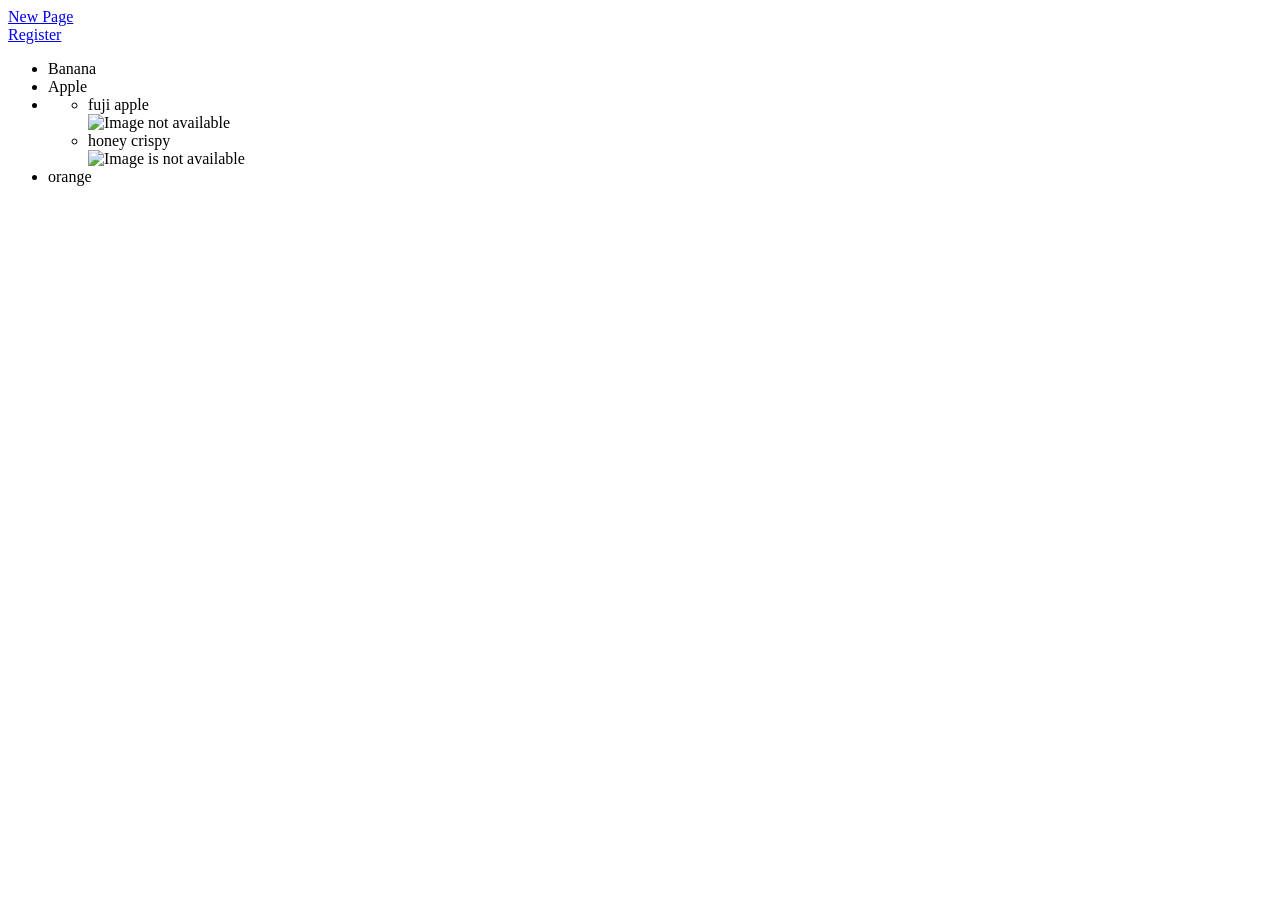
==== index.html @ 61542071 "My First Webpage" ====
<!DOCTYPE html>
<html>
<head>
    <meta charset="utf-8">
    <meta http-equiv="X-UA-Compatible" content="IE=edge">
    <title>My First Website</title>
    <meta name="viewport" content="width=device-width, initial-scale=1">
    <link rel="stylesheet" type="text/css" media="screen" href="main.css">
    <script src="main.js"></script>
</head>
<body>
    <a href="New Page.html">New Page</a><br>
    <a href="Register.html">Register</a><br>
    <ul>
        <li>Banana</li>
        <li>Apple<li>
            <ul><li>fuji apple</li>
            <img src="https://images.homedepot-static.com/productImages/bbf005d2-6201-4516-a4db-5153496ba34f/svn/fruit-trees-plants-appfugbp-64_1000.jpg"
            alt="Image not available" width="50" height="50">
            <li>honey crispy</li>
            <img src="https://images-na.ssl-images-amazon.com/images/I/81xQBb5jRzL._SY355_.jpg"
            alt="Image is not available" width="50" height="50">


            </ul>    
            <li>orange</li>
    </ol>
    
</body>
</html>
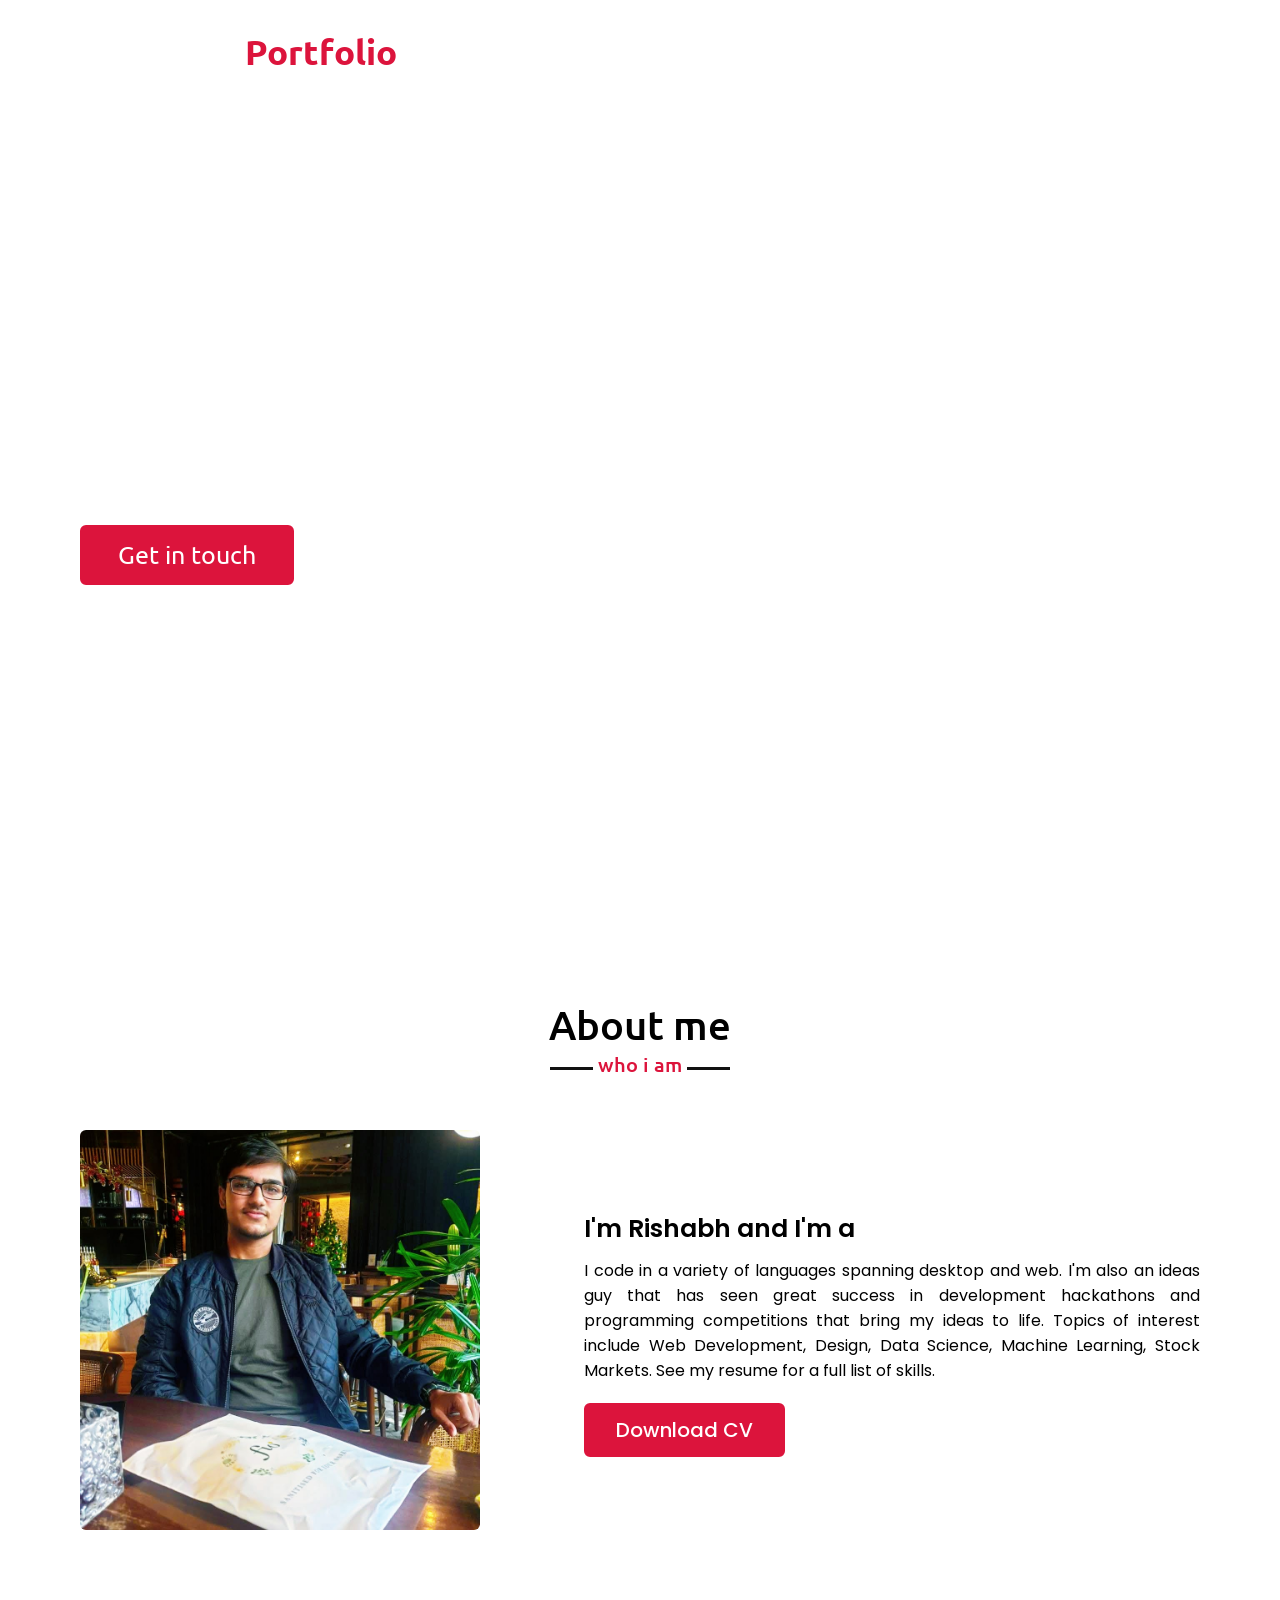
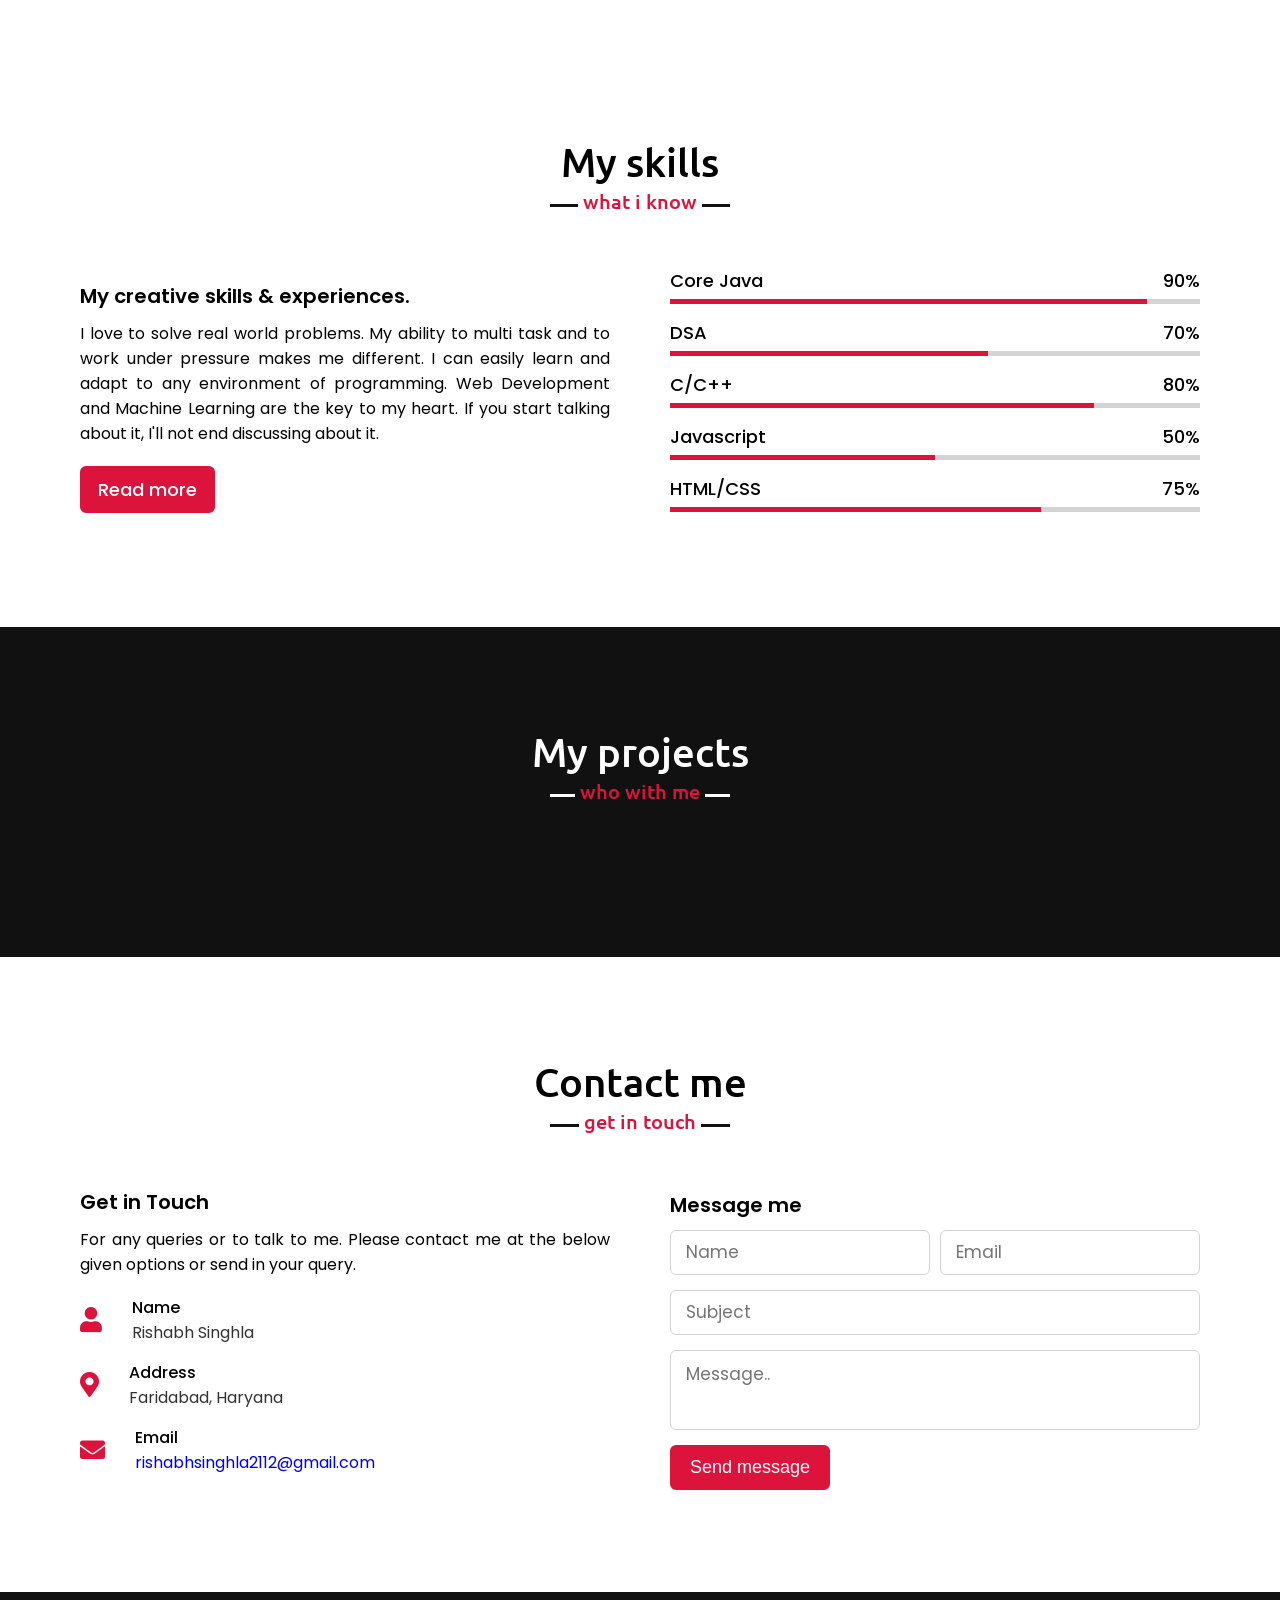
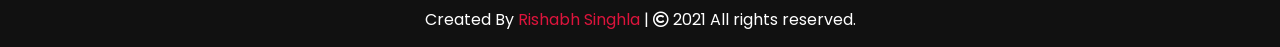
==== commit e504ea40: "Add files via upload" ====
--- a/index.html
+++ b/index.html
@@ -1,30 +1,239 @@
-<!DOCTYPE html>
-<html>
-<head>
-    <meta charset="utf-8">
-    <meta http-equiv="X-UA-Compatible" content="IE=edge">
-    <title>My First Website</title>
-    <meta name="viewport" content="width=device-width, initial-scale=1">
-    <link rel="stylesheet" type="text/css" media="screen" href="main.css">
-    <script src="main.js"></script>
-</head>
-<body>
-    <a href="New Page.html">New Page</a><br>
-    <a href="Register.html">Register</a><br>
-    <ul>
-        <li>Banana</li>
-        <li>Apple<li>
-            <ul><li>fuji apple</li>
-            <img src="https://images.homedepot-static.com/productImages/bbf005d2-6201-4516-a4db-5153496ba34f/svn/fruit-trees-plants-appfugbp-64_1000.jpg"
-            alt="Image not available" width="50" height="50">
-            <li>honey crispy</li>
-            <img src="https://images-na.ssl-images-amazon.com/images/I/81xQBb5jRzL._SY355_.jpg"
-            alt="Image is not available" width="50" height="50">
-
-
-            </ul>    
-            <li>orange</li>
-    </ol>
-    
-</body>
-</html>+<!DOCTYPE html>
+<!-- Created By Rishabh Singhla -->
+<html lang="en">
+    
+<head>
+    <meta charset="UTF-8">
+    <meta name="viewport" content="width=device-width, initial-scale=1.0">
+    <title>Rishabh Singhla's Portfolio</title>
+    <link rel="icon" href="images/favicon.ico">
+    <link rel="stylesheet" href="style.css">
+    <link rel="stylesheet" href="https://cdnjs.cloudflare.com/ajax/libs/font-awesome/5.15.3/css/all.min.css"/>
+    <script src="https://code.jquery.com/jquery-3.5.1.min.js"></script>
+    <script src="https://cdnjs.cloudflare.com/ajax/libs/typed.js/2.0.11/typed.min.js"></script>
+    <script src="https://cdnjs.cloudflare.com/ajax/libs/waypoints/4.0.1/jquery.waypoints.min.js"></script>
+    <script src="https://cdnjs.cloudflare.com/ajax/libs/OwlCarousel2/2.3.4/owl.carousel.min.js"></script>
+    <link rel="stylesheet" href="https://cdnjs.cloudflare.com/ajax/libs/OwlCarousel2/2.3.4/assets/owl.carousel.min.css"/>
+
+</head>
+<body>
+    <div class="scroll-up-btn">
+        <i class="fas fa-angle-up"></i>
+    </div>
+    <nav class="navbar">
+        <div class="max-width">
+            <div class="logo"><a href="#home">Rishabh's <span>Portfolio</span></a></div>
+            <ul class="menu">
+                <li><a href="#home" class="menu-btn">Home</a></li>
+                <li><a href="#about" class="menu-btn">About</a></li>
+                <li><a href="#skills" class="menu-btn">Skills</a></li>
+                <li><a href="#projects" class="menu-btn">Projects</a></li>
+                <li><a href="#contact" class="menu-btn">Contact</a></li>
+            </ul>
+            <div class="menu-btn">
+                <i class="fas fa-bars"></i>
+            </div>
+        </div>
+    </nav>
+
+    <!-- home section start -->
+    <section class="home" id="home">
+        <div class="max-width">
+            <div class="home-content">
+                <div class="text-1">Hello, my name is</div>
+                <div class="text-2">Rishabh Singhla</div>
+                <div class="text-3">And I'm a <span class="typing"></span></div>
+                <a href="https://wa.me/919891222206">Get in touch</a>
+            </div>
+        </div>
+    </section>
+
+    <!-- about section start -->
+    <section class="about" id="about">
+        <div class="max-width">
+            <h2 class="title">About me</h2>
+            <div class="about-content">
+                <div class="column left">
+                   <a href="https://www.linkedin.com/in/RishabhSinghla"> <img src="images/profile-1.jpeg" alt=""> </a>
+                </div>
+                <div class="column right">
+                    <div class="text">I'm Rishabh and I'm a <span class="typing-2"></span></div>
+                    <p>I code in a variety of languages spanning desktop and web. I'm also an ideas guy that has seen great success in development hackathons and programming competitions that bring my ideas to life. Topics of interest include Web Development, Design, Data Science, Machine Learning, Stock Markets.
+                        See my resume for a full list of skills.</p>
+                    <a href="RishabhResume.pdf">Download CV</a>
+                </div>
+            </div>
+        </div>
+    </section>
+
+    <!-- skills section start -->
+    <section class="skills" id="skills">
+        <div class="max-width">
+            <h2 class="title">My skills</h2>
+            <div class="skills-content">
+                <div class="column left">
+                    <div class="text">My creative skills & experiences.</div>
+                    <p>I love to solve real world problems. My ability to multi task and to work under pressure makes me different. I can easily learn and adapt to any environment of programming. Web Development and Machine Learning are the key to my heart. If you start talking about it, I'll not end discussing about it.</p>
+                    <a href="RishabhResume.pdf">Read more</a>
+                </div>
+                <div class="column right">
+                    <div class="bars">
+                        <div class="info">
+                            <span>Core Java</span>
+                            <span>90%</span>
+                        </div>
+                        <div class="line html"></div>
+                    </div>
+                    <div class="bars">
+                        <div class="info">
+                            <span>DSA</span>
+                            <span>70%</span>
+                        </div>
+                        <div class="line css"></div>
+                    </div>
+                    <div class="bars">
+                        <div class="info">
+                            <span>C/C++</span>
+                            <span>80%</span>
+                        </div>
+                        <div class="line js"></div>
+                    </div>
+                    <div class="bars">
+                        <div class="info">
+                            <span>Javascript</span>
+                            <span>50%</span>
+                        </div>
+                        <div class="line php"></div>
+                    </div>
+                    <div class="bars">
+                        <div class="info">
+                            <span>HTML/CSS</span>
+                            <span>75%</span>
+                        </div>
+                        <div class="line mysql"></div>
+                    </div>
+                </div>
+            </div>
+        </div>
+    </section>
+
+    <!-- projects section start -->
+    <section class="projects" id="projects">
+        <div class="max-width">
+            <h2 class="title">My projects</h2>
+            <div class="carousel owl-carousel">
+                <div class="card">
+                    <a href="https://rishabhsinghla.github.io/PigGame/" style="color: white;">
+                    <div class="box">
+                        <img src="images/capture.png" alt="">
+                        <div class="text">Pig Game</div>
+                        <p>A two player dice game created using Javascript</p>
+                    </div>
+                    </a>
+                </div>
+                <div class="card">
+                    <a href="https://rishabhsinghla.github.io/tindog/" style="color: white;">
+                    <div class="box">
+                        <img src="images/Capture1.PNG" alt="">
+                        <div class="text">TinDog</div>
+                        <p>A Tinder for Dogs website created using Bootstrap</p>
+                    </div>
+                    </a>
+                </div>
+                <div class="card">
+                    <a href="https://usedcarvalue.herokuapp.com/" style="color: white;">
+                    <div class="box">
+                        <img src="images/Capture2.PNG" alt="">
+                        <div class="text">Car Price Prediction</div>
+                        <p>Second hand car price prediction using ML deployed on Heroku Cloud</p>
+                    </div>
+                    </a>
+                </div>
+                <div class="card">
+                    <a href="https://rishabhsinghla.github.io/iblog/" style="color: white;">
+                    <div class="box">
+                        <img src="images/Capture3.PNG" alt="">
+                        <div class="text">iBlog Website</div>
+                        <p>A Personal Blog Website Using Full Stack Web Development</p>
+                    </div>
+                    </a>
+                </div>
+                <div class="card">
+                    <a href="https://admissionprediction.azurewebsites.net/" style="color: white;">
+                    <div class="box">
+                        <img src="images/Capture4.PNG" alt="">
+                        <div class="text">Admission Prediction</div>
+                        <p>A Graduate Admission Prediction site using ML deployed on Azure</p>
+                    </div>
+                    </a>
+                </div>
+            </div>
+        </div>
+    </section>
+
+    <!-- contact section start -->
+    <section class="contact" id="contact">
+        <div class="max-width">
+            <h2 class="title">Contact me</h2>
+            <div class="contact-content">
+                <div class="column left">
+                    <div class="text">Get in Touch</div>
+                    <p>For any queries or to talk to me. Please contact me at the below given options or send in your query.</p>
+                    <div class="icons">
+                        <div class="row">
+                            <i class="fas fa-user"></i>
+                            <div class="info">
+                                <div class="head">Name</div>
+                                <div class="sub-title">Rishabh Singhla</div>
+                            </div>
+                        </div>
+                        <div class="row">
+                            <i class="fas fa-map-marker-alt"></i>
+                            <div class="info">
+                                <div class="head">Address</div>
+                                <div class="sub-title">Faridabad, Haryana</div>
+                            </div>
+                        </div>
+                        <div class="row">
+                            <i class="fas fa-envelope"></i>
+                            <div class="info">
+                                <div class="head">Email</div>
+                                <div class="sub-title"><a href="mailto:rishabhsinghla2112@gmail.com">rishabhsinghla2112@gmail.com</a></div>
+                            </div>
+                        </div>
+                    </div>
+                </div>
+                <div class="column right">
+                    <div class="text">Message me</div>
+                    <form action="#">
+                        <div class="fields">
+                            <div class="field name">
+                                <input type="text" placeholder="Name" required>
+                            </div>
+                            <div class="field email">
+                                <input type="email" placeholder="Email" required>
+                            </div>
+                        </div>
+                        <div class="field">
+                            <input type="text" placeholder="Subject" required>
+                        </div>
+                        <div class="field textarea">
+                            <textarea cols="30" rows="10" placeholder="Message.." required></textarea>
+                        </div>
+                        <div class="button-area">
+                            <button type="submit">Send message</button>
+                        </div>
+                    </form>
+                </div>
+            </div>
+        </div>
+    </section>
+
+    <!-- footer section start -->
+    <footer>
+        <span>Created By <a href="https://www.linkedin.com/in/RishabhSinghla">Rishabh Singhla</a> | <span class="far fa-copyright"></span> 2021 All rights reserved.</span>
+    </footer>
+
+    <script src="script.js"></script>
+</body>
+</html>
--- a/style.css
+++ b/style.css
@@ -0,0 +1,649 @@
+/*  import google fonts */
+@import url('https://fonts.googleapis.com/css2?family=Poppins:wght@400;500;600;700&family=Ubuntu:wght@400;500;700&display=swap');
+
+*{
+    margin: 0;
+    padding: 0;
+    box-sizing: border-box;
+    text-decoration: none;
+}
+
+html{
+    scroll-behavior: smooth;
+}
+
+/* custom scroll bar */
+::-webkit-scrollbar {
+    width: 10px;
+}
+::-webkit-scrollbar-track {
+    background: #f1f1f1;
+}
+::-webkit-scrollbar-thumb {
+    background: #888;
+}
+
+::-webkit-scrollbar-thumb:hover {
+    background: #555;
+}
+
+/* all similar content styling codes */
+section{
+    padding: 100px 0;
+}
+.max-width{
+    max-width: 1300px;
+    padding: 0 80px;
+    margin: auto;
+}
+.about, .skills, .projects, .contact, footer{
+    font-family: 'Poppins', sans-serif;
+}
+.about .about-content, .serv-content,
+.skills .skills-content,
+.contact .contact-content{
+    display: flex;
+    flex-wrap: wrap;
+    align-items: center;
+    justify-content: space-between;
+}
+section .title{
+    position: relative;
+    text-align: center;
+    font-size: 40px;
+    font-weight: 500;
+    margin-bottom: 60px;
+    padding-bottom: 20px;
+    font-family: 'Ubuntu', sans-serif;
+}
+section .title::before{
+    content: "";
+    position: absolute;
+    bottom: 0px;
+    left: 50%;
+    width: 180px;
+    height: 3px;
+    background: #111;
+    transform: translateX(-50%);
+}
+section .title::after{
+    position: absolute;
+    bottom: -8px;
+    left: 50%;
+    font-size: 20px;
+    color: crimson;
+    padding: 0 5px;
+    background: #fff;
+    transform: translateX(-50%);
+}
+
+/* navbar styling */
+.navbar{
+    position: fixed;
+    width: 100%;
+    z-index: 999;
+    padding: 30px 0;
+    font-family: 'Ubuntu', sans-serif;
+    transition: all 0.3s ease;
+}
+.navbar.sticky{
+    padding: 15px 0;
+    background: crimson;
+}
+.navbar .max-width{
+    display: flex;
+    align-items: center;
+    justify-content: space-between;
+}
+.navbar .logo a{
+    color: #fff;
+    font-size: 35px;
+    font-weight: 600;
+}
+.navbar .logo a span{
+    color: crimson;
+    transition: all 0.3s ease;
+}
+.navbar.sticky .logo a span{
+    color: #fff;
+}
+.navbar .menu li{
+    list-style: none;
+    display: inline-block;
+}
+.navbar .menu li a{
+    display: block;
+    color: #fff;
+    font-size: 18px;
+    font-weight: 500;
+    margin-left: 25px;
+    transition: color 0.3s ease;
+}
+.navbar .menu li a:hover{
+    color: crimson;
+}
+.navbar.sticky .menu li a:hover{
+    color: #fff;
+}
+
+/* menu btn styling */
+.menu-btn{
+    color: #fff;
+    font-size: 23px;
+    cursor: pointer;
+    display: none;
+}
+.scroll-up-btn{
+    position: fixed;
+    height: 45px;
+    width: 42px;
+    background: crimson;
+    right: 30px;
+    bottom: 10px;
+    text-align: center;
+    line-height: 45px;
+    color: #fff;
+    z-index: 9999;
+    font-size: 30px;
+    border-radius: 6px;
+    border-bottom-width: 2px;
+    cursor: pointer;
+    opacity: 0;
+    pointer-events: none;
+    transition: all 0.3s ease;
+}
+.scroll-up-btn.show{
+    bottom: 30px;
+    opacity: 1;
+    pointer-events: auto;
+}
+.scroll-up-btn:hover{
+    filter: brightness(90%);
+}
+
+
+/* home section styling */
+.home{
+    display: flex;
+    background: url("images/rishabh.png") no-repeat center;
+    height: 100vh;
+    color: #fff;
+    min-height: 500px;
+    background-size: cover;
+    background-attachment: fixed;
+    font-family: 'Ubuntu', sans-serif;
+}
+.home .max-width{
+  width: 100%;
+  display: flex;
+}
+.home .max-width .row{
+  margin-right: 0;
+}
+.home .home-content .text-1{
+    font-size: 27px;
+}
+.home .home-content .text-2{
+    font-size: 75px;
+    font-weight: 600;
+    margin-left: -3px;
+}
+.home .home-content .text-3{
+    font-size: 40px;
+    margin: 5px 0;
+}
+.home .home-content .text-3 span{
+    color: crimson;
+    font-weight: 500;
+}
+.home .home-content a{
+    display: inline-block;
+    background: crimson;
+    color: #fff;
+    font-size: 25px;
+    padding: 12px 36px;
+    margin-top: 20px;
+    font-weight: 400;
+    border-radius: 6px;
+    border: 2px solid crimson;
+    transition: all 0.3s ease;
+}
+.home .home-content a:hover{
+    color: crimson;
+    background: none;
+}
+
+/* about section styling */
+.about .title::after{
+    content: "who i am";
+}
+.about .about-content .left{
+    width: 45%;
+}
+.about .about-content .left img{
+    height: 400px;
+    width: 400px;
+    object-fit: cover;
+    border-radius: 6px;
+}
+.about .about-content .right{
+    width: 55%;
+}
+.about .about-content .right .text{
+    font-size: 25px;
+    font-weight: 600;
+    margin-bottom: 10px;
+}
+.about .about-content .right .text span{
+    color: crimson;
+}
+.about .about-content .right p{
+    text-align: justify;
+}
+.about .about-content .right a{
+    display: inline-block;
+    background: crimson;
+    color: #fff;
+    font-size: 20px;
+    font-weight: 500;
+    padding: 10px 30px;
+    margin-top: 20px;
+    border-radius: 6px;
+    border: 2px solid crimson;
+    transition: all 0.3s ease;
+}
+.about .about-content .right a:hover{
+    color: crimson;
+    background: none;
+}
+
+
+/* skills section styling */
+
+.skills .title::after{
+    content: "what i know";
+}
+.skills .skills-content .column{
+    width: calc(50% - 30px);
+}
+.skills .skills-content .left .text{
+    font-size: 20px;
+    font-weight: 600;
+    margin-bottom: 10px;
+}
+.skills .skills-content .left p{
+    text-align: justify;
+}
+.skills .skills-content .left a{
+    display: inline-block;
+    background: crimson;
+    color: #fff;
+    font-size: 18px;
+    font-weight: 500;
+    padding: 8px 16px;
+    margin-top: 20px;
+    border-radius: 6px;
+    border: 2px solid crimson;
+    transition: all 0.3s ease;
+}
+.skills .skills-content .left a:hover{
+    color: crimson;
+    background: none;
+}
+.skills .skills-content .right .bars{
+    margin-bottom: 15px;
+}
+.skills .skills-content .right .info{
+    display: flex;
+    margin-bottom: 5px;
+    align-items: center;
+    justify-content: space-between;
+}
+.skills .skills-content .right span{
+    font-weight: 500;
+    font-size: 18px;
+}
+.skills .skills-content .right .line{
+    height: 5px;
+    width: 100%;
+    background: lightgrey;
+    position: relative;
+}
+.skills .skills-content .right .line::before{
+    content: "";
+    position: absolute;
+    height: 100%;
+    left: 0;
+    top: 0;
+    background: crimson;
+}
+.skills-content .right .html::before{
+    width: 90%;
+}
+.skills-content .right .css::before{
+    width: 60%;
+}
+.skills-content .right .js::before{
+    width: 80%;
+}
+.skills-content .right .php::before{
+    width: 50%;
+}
+.skills-content .right .mysql::before{
+    width: 70%;
+}
+
+/* projects section styling */
+
+.projects{
+    color:#fff;
+    background: #111;
+}
+
+.projects .title::before{
+    background: #fff;
+}
+
+.projects .title::after{
+    background: #111;
+    content: "what i provide";
+}
+
+.projects .title::after{
+    content: "who with me";
+}
+.projects .carousel .card{
+    background: #222;
+    border-radius: 6px;
+    padding: 25px 35px;
+    text-align: center;
+    overflow: hidden;
+    transition: all 0.3s ease;
+}
+.projects .carousel .card:hover{
+    background: crimson;
+}
+.projects .carousel .card .box{
+    display: flex;
+    flex-direction: column;
+    align-items: center;
+    justify-content: center;
+    transition: all 0.3s ease;
+}
+.projects .carousel .card:hover .box{
+    transform: scale(1.05);
+}
+.projects .carousel .card .text{
+    font-size: 25px;
+    font-weight: 500;
+    margin: 10px 0 7px 0;
+}
+.projects .carousel .card img{
+    height: 150px;
+    width: 150px;
+    object-fit: cover;
+    border-radius: 50%;
+    border: 5px solid crimson;
+    transition: all 0.3s ease;
+}
+.projects .carousel .card:hover img{
+    border-color: #fff;
+}
+.owl-dots{
+    text-align: center;
+    margin-top: 20px;
+}
+.owl-dot{
+    height: 13px;
+    width: 13px;
+    margin: 0 5px;
+    outline: none!important;
+    border-radius: 50%;
+    border: 2px solid crimson!important;
+    transition: all 0.3s ease;
+}
+.owl-dot.active{
+    width: 35px;
+    border-radius: 14px;
+}
+.owl-dot.active,
+.owl-dot:hover{
+    background: crimson!important;
+}
+
+/* contact section styling */
+.contact .title::after{
+    content: "get in touch";
+}
+.contact .contact-content .column{
+    width: calc(50% - 30px);
+}
+.contact .contact-content .text{
+    font-size: 20px;
+    font-weight: 600;
+    margin-bottom: 10px;
+}
+.contact .contact-content .left p{
+    text-align: justify;
+}
+.contact .contact-content .left .icons{
+    margin: 10px 0;
+}
+.contact .contact-content .row{
+    display: flex;
+    height: 65px;
+    align-items: center;
+}
+.contact .contact-content .row .info{
+    margin-left: 30px;
+}
+.contact .contact-content .row i{
+    font-size: 25px;
+    color: crimson;
+}
+.contact .contact-content .info .head{
+    font-weight: 500;
+}
+.contact .contact-content .info .sub-title{
+    color: #333;
+}
+.contact .right form .fields{
+    display: flex;
+}
+.contact .right form .field,
+.contact .right form .fields .field{
+    height: 45px;
+    width: 100%;
+    margin-bottom: 15px;
+}
+.contact .right form .textarea{
+    height: 80px;
+    width: 100%;
+}
+.contact .right form .name{
+    margin-right: 10px;
+}
+.contact .right form .field input,
+.contact .right form .textarea textarea{
+    height: 100%;
+    width: 100%;
+    border: 1px solid lightgrey;
+    border-radius: 6px;
+    outline: none;
+    padding: 0 15px;
+    font-size: 17px;
+    font-family: 'Poppins', sans-serif;
+    transition: all 0.3s ease;
+}
+.contact .right form .field input:focus,
+.contact .right form .textarea textarea:focus{
+    border-color: #b3b3b3;
+}
+.contact .right form .textarea textarea{
+  padding-top: 10px;
+  resize: none;
+}
+.contact .right form .button-area{
+  display: flex;
+  align-items: center;
+}
+.right form .button-area button{
+  color: #fff;
+  display: block;
+  width: 160px!important;
+  height: 45px;
+  outline: none;
+  font-size: 18px;
+  font-weight: 500;
+  border-radius: 6px;
+  cursor: pointer;
+  flex-wrap: nowrap;
+  background: crimson;
+  border: 2px solid crimson;
+  transition: all 0.3s ease;
+}
+.right form .button-area button:hover{
+  color: crimson;
+  background: none;
+}
+/* footer section styling */
+footer{
+    background: #111;
+    padding: 15px 23px;
+    color: #fff;
+    text-align: center;
+}
+footer span a{
+    color: crimson;
+    text-decoration: none;
+}
+footer span a:hover{
+    text-decoration: underline;
+}
+
+/* responsive media query start */
+@media (max-width: 1104px) {
+    .about .about-content .left img{
+        height: 350px;
+        width: 350px;
+    }
+}
+
+@media (max-width: 991px) {
+    .max-width{
+        padding: 0 50px;
+    }
+}
+@media (max-width: 947px){
+    .menu-btn{
+        display: block;
+        z-index: 999;
+    }
+    .menu-btn i.active:before{
+        content: "\f00d";
+    }
+    .navbar .menu{
+        position: fixed;
+        height: 100vh;
+        width: 100%;
+        left: -100%;
+        top: 0;
+        background: #111;
+        text-align: center;
+        padding-top: 80px;
+        transition: all 0.3s ease;
+    }
+    .navbar .menu.active{
+        left: 0;
+    }
+    .navbar .menu li{
+        display: block;
+    }
+    .navbar .menu li a{
+        display: inline-block;
+        margin: 20px 0;
+        font-size: 25px;
+    }
+    .home .home-content .text-2{
+        font-size: 70px;
+    }
+    .home .home-content .text-3{
+        font-size: 35px;
+    }
+    .home .home-content a{
+        font-size: 23px;
+        padding: 10px 30px;
+    }
+    .max-width{
+        max-width: 930px;
+    }
+    .about .about-content .column{
+        width: 100%;
+    }
+    .about .about-content .left{
+        display: flex;
+        justify-content: center;
+        margin: 0 auto 60px;
+    }
+    .about .about-content .right{
+        flex: 100%;
+    }
+    .serv-content .card{
+        width: calc(50% - 10px);
+        margin-bottom: 20px;
+    }
+    .skills .skills-content .column,
+    .contact .contact-content .column{
+        width: 100%;
+        margin-bottom: 35px;
+    }
+}
+
+@media (max-width: 690px) {
+    .max-width{
+        padding: 0 23px;
+    }
+    .home .home-content .text-2{
+        font-size: 60px;
+    }
+    .home .home-content .text-3{
+        font-size: 32px;
+    }
+    .home .home-content a{
+        font-size: 20px;
+    }
+    .serv-content .card{
+        width: 100%;
+    }
+}
+
+@media (max-width: 500px) {
+    .home .home-content .text-2{
+        font-size: 50px;
+    }
+    .home .home-content .text-3{
+        font-size: 27px;
+    }
+    .about .about-content .right .text,
+    .skills .skills-content .left .text{
+        font-size: 19px;
+    }
+    .contact .right form .fields{
+        flex-direction: column;
+    }
+    .contact .right form .name,
+    .contact .right form .email{
+        margin: 0;
+    }
+    .right form .error-box{
+       width: 150px;
+    }
+    .scroll-up-btn{
+        right: 15px;
+        bottom: 15px;
+        height: 38px;
+        width: 35px;
+        font-size: 23px;
+        line-height: 38px;
+    }
+}
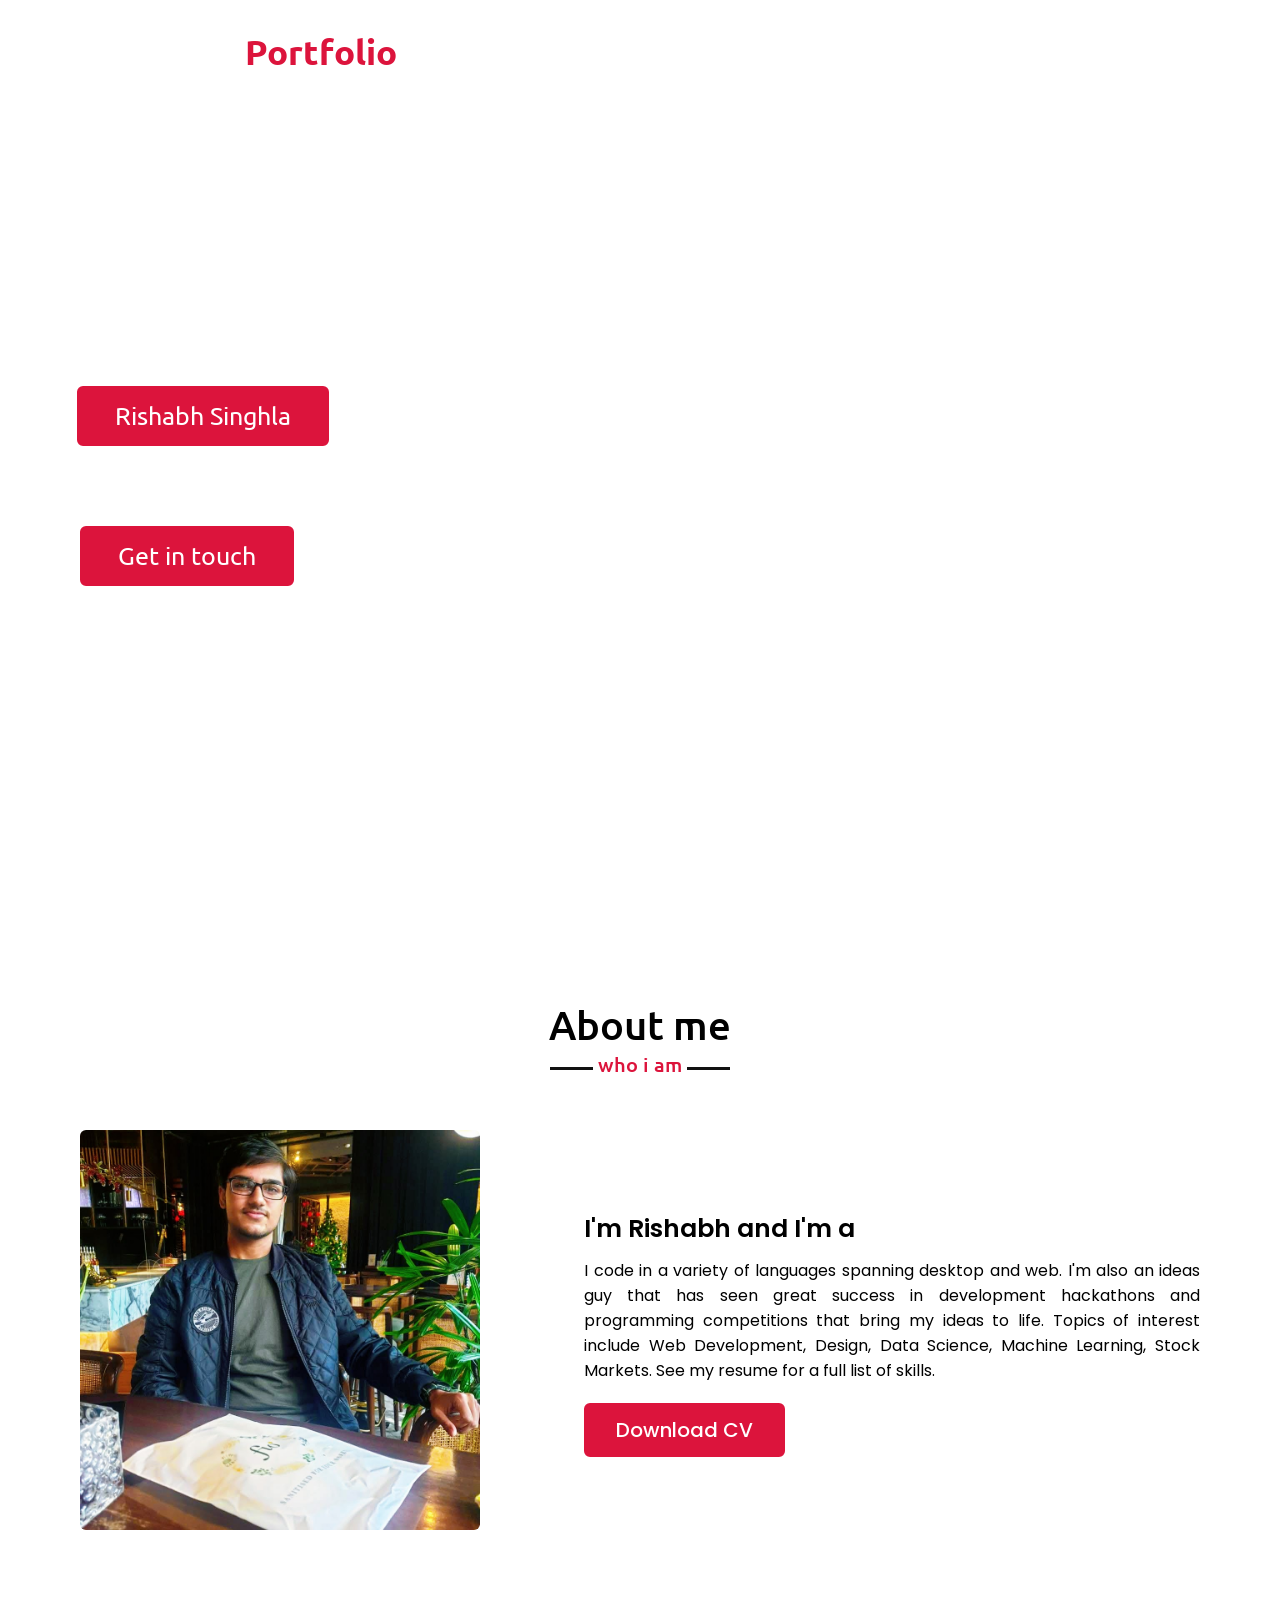
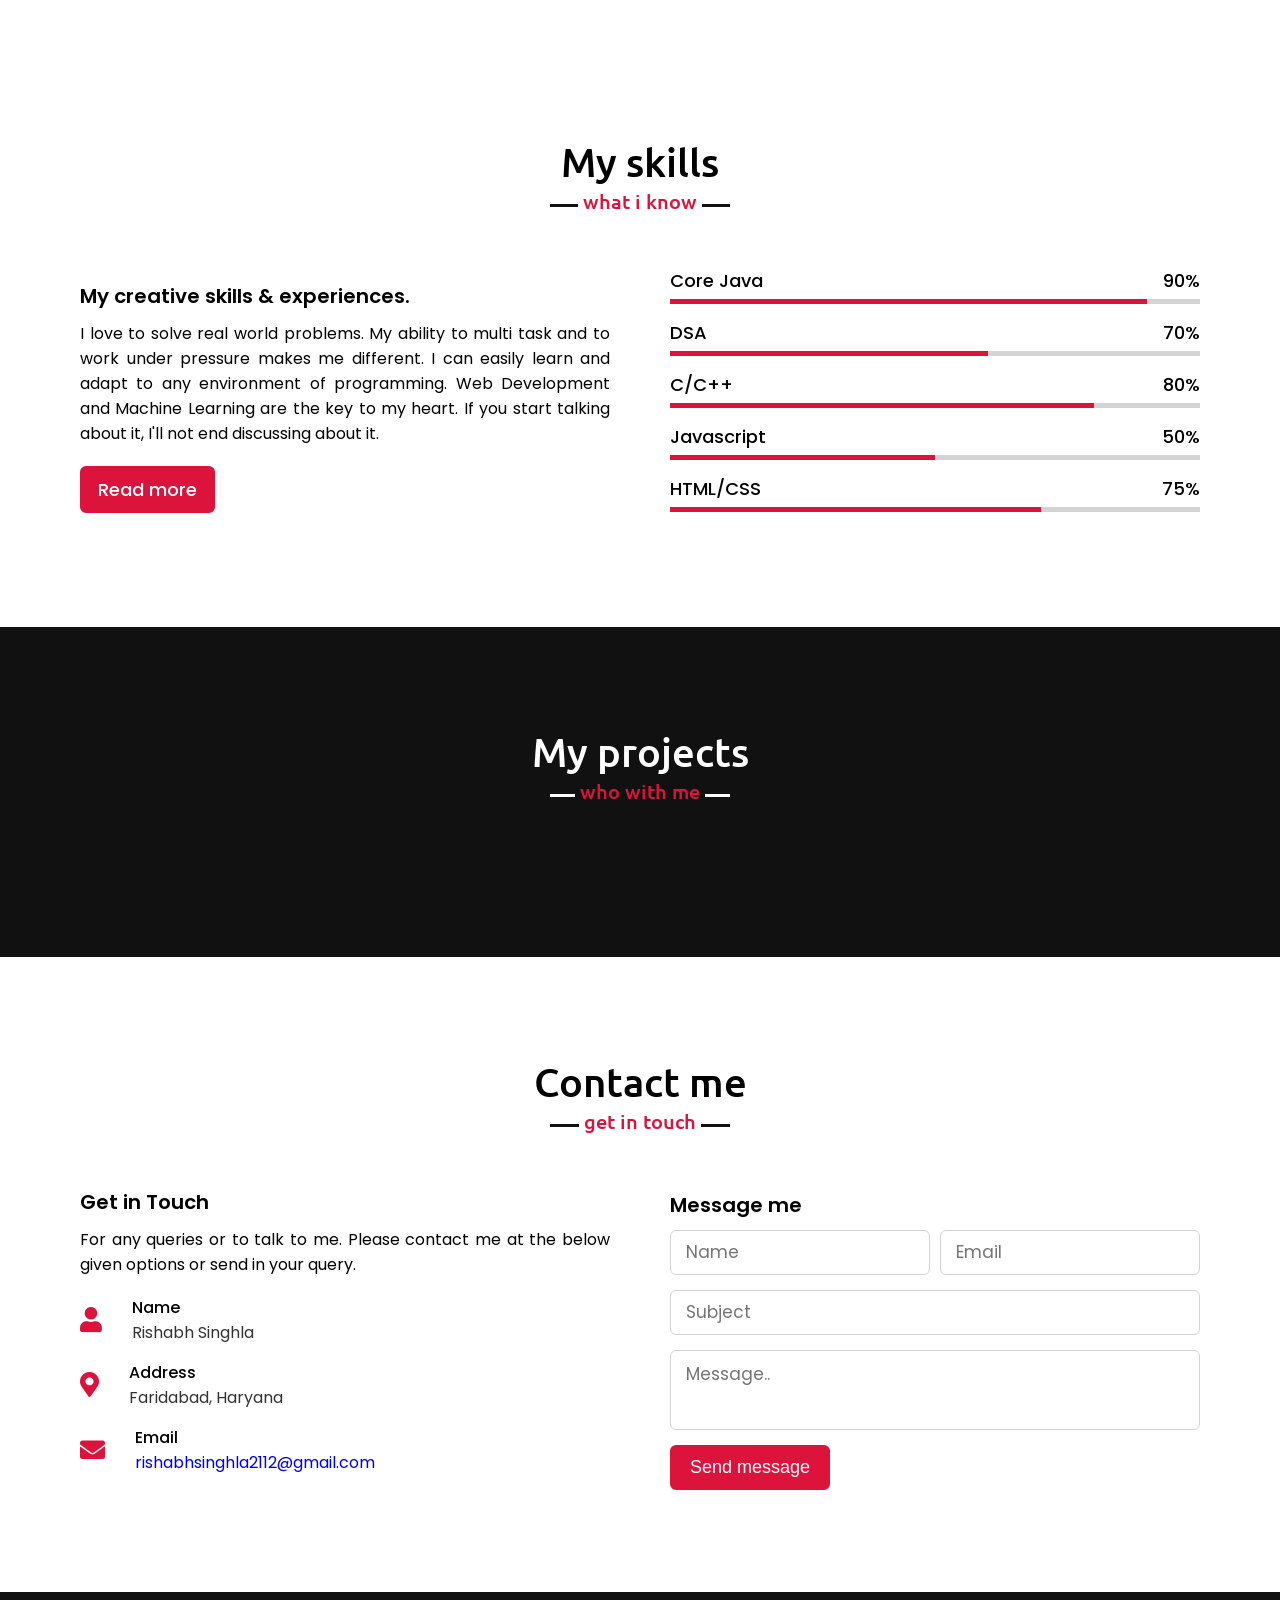
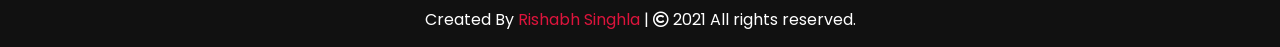
==== commit 5e1fb66e: "Update index.html" ====
--- a/index.html
+++ b/index.html
@@ -41,7 +41,7 @@
         <div class="max-width">
             <div class="home-content">
                 <div class="text-1">Hello, my name is</div>
-                <div class="text-2">Rishabh Singhla</div>
+                <div class="text-2"><a href="https://github.com/RishabhSinghla">Rishabh Singhla</a></div>
                 <div class="text-3">And I'm a <span class="typing"></span></div>
                 <a href="https://wa.me/919891222206">Get in touch</a>
             </div>
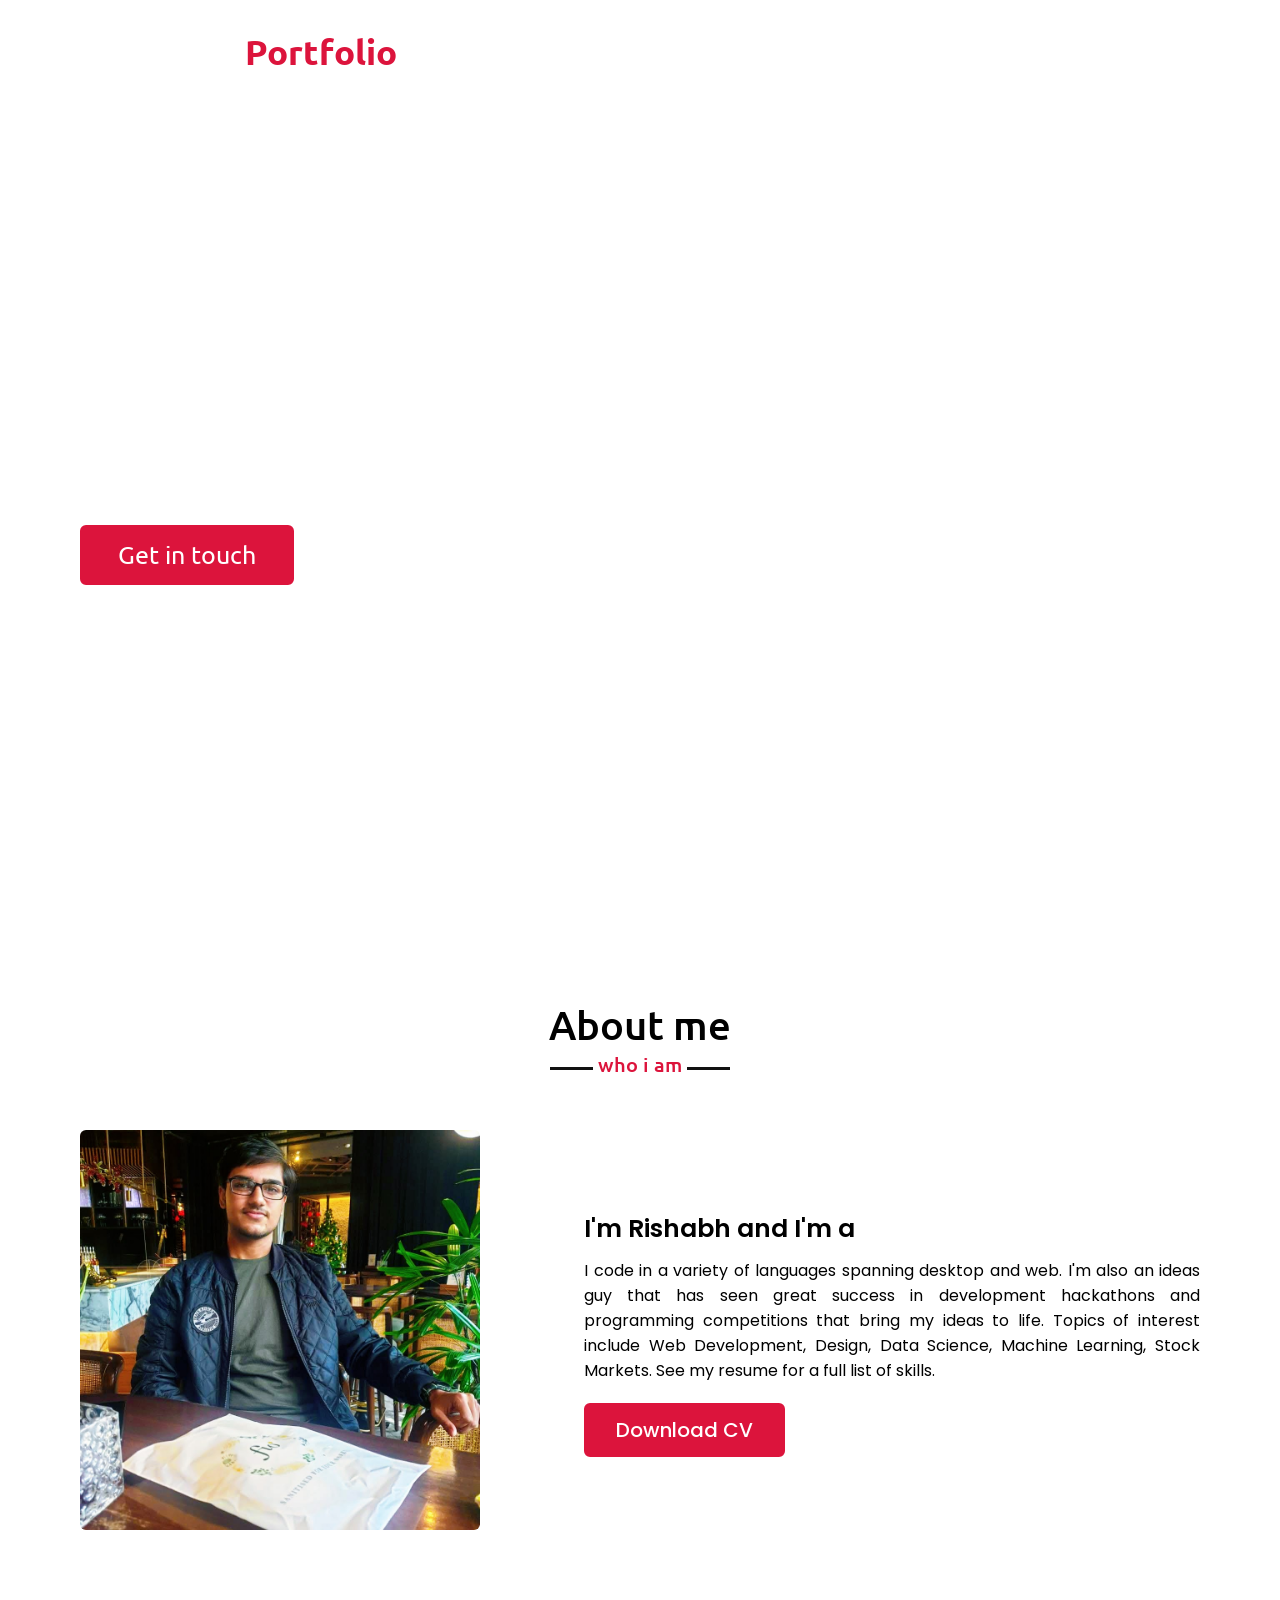
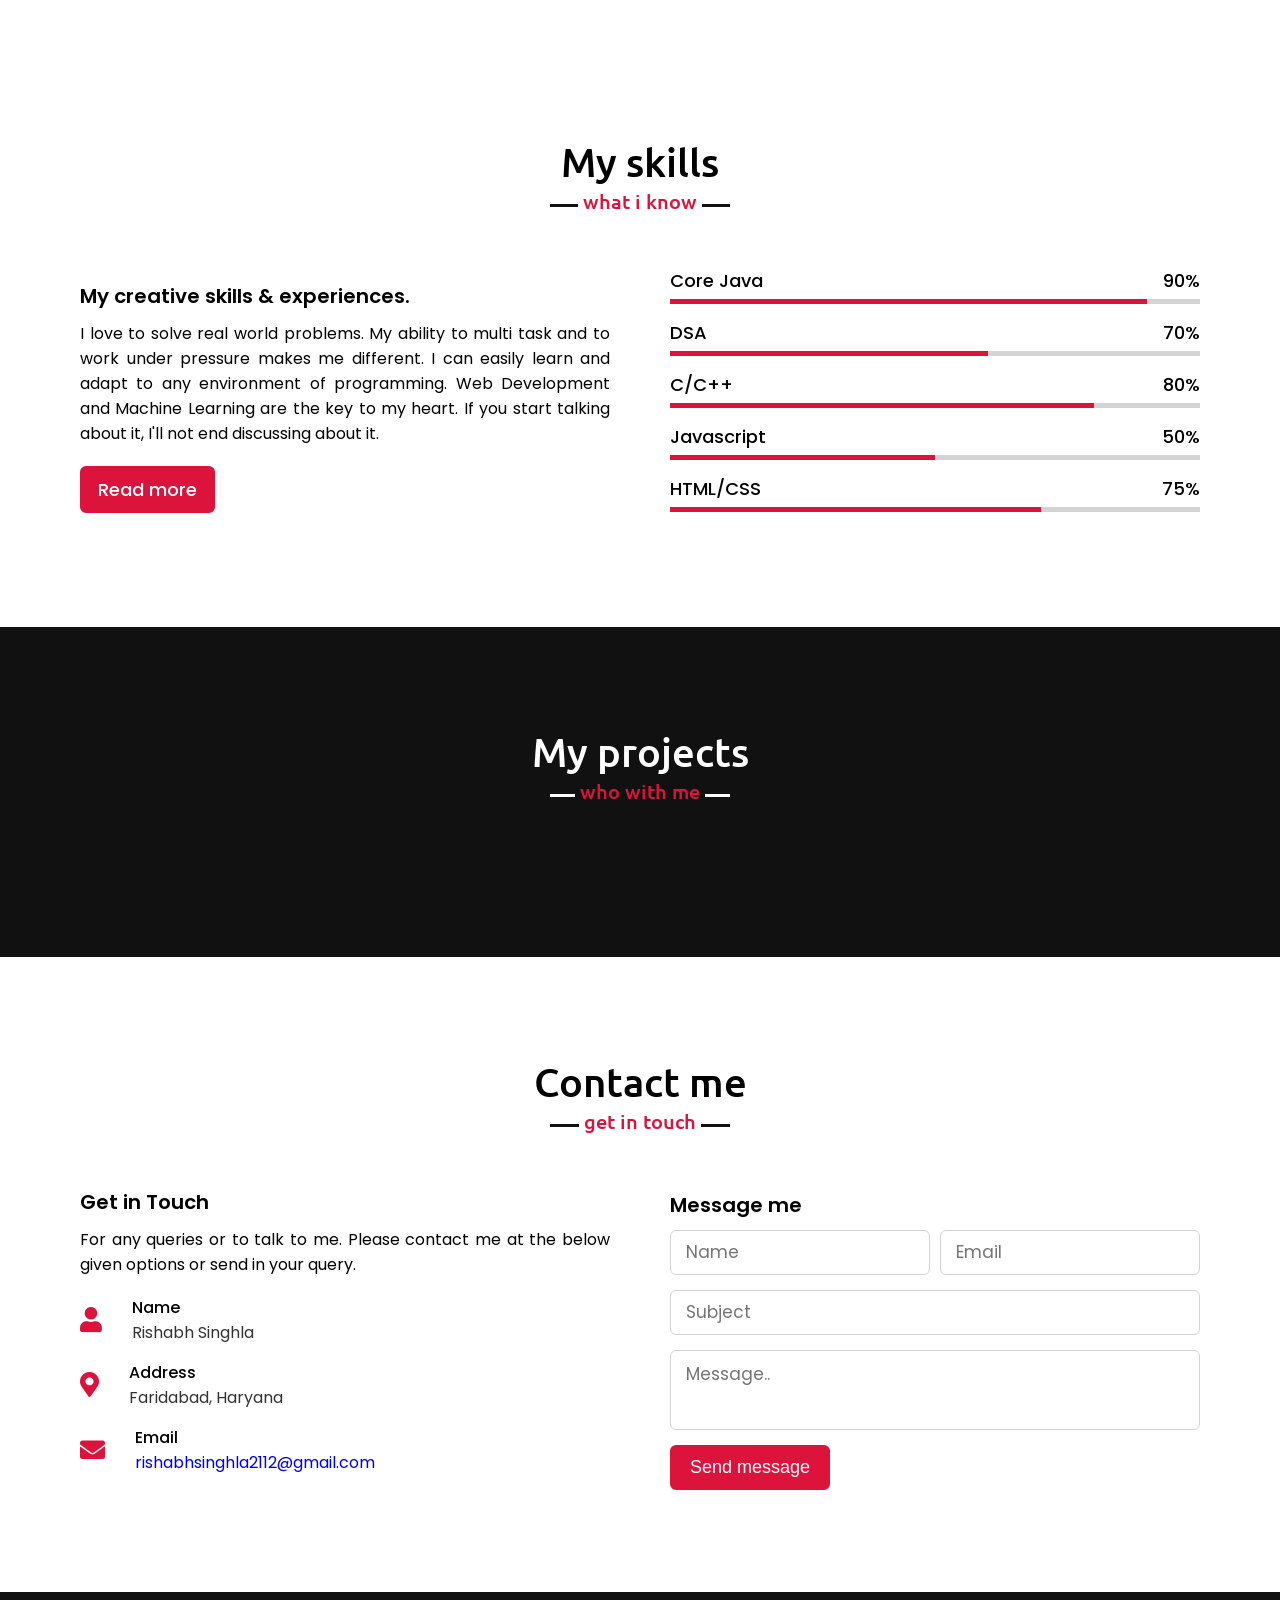
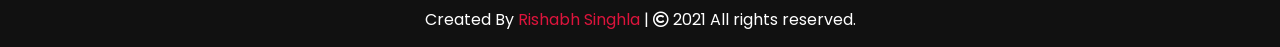
==== commit e2a63878: "Update index.html" ====
--- a/index.html
+++ b/index.html
@@ -41,7 +41,7 @@
         <div class="max-width">
             <div class="home-content">
                 <div class="text-1">Hello, my name is</div>
-                <div class="text-2"><a href="https://github.com/RishabhSinghla">Rishabh Singhla</a></div>
+                <div class="text-2">Rishabh Singhla</div>
                 <div class="text-3">And I'm a <span class="typing"></span></div>
                 <a href="https://wa.me/919891222206">Get in touch</a>
             </div>
@@ -231,7 +231,7 @@
 
     <!-- footer section start -->
     <footer>
-        <span>Created By <a href="https://www.linkedin.com/in/RishabhSinghla">Rishabh Singhla</a> | <span class="far fa-copyright"></span> 2021 All rights reserved.</span>
+        <span>Created By <a href="https://github.com/RishabhSinghla">Rishabh Singhla</a> | <span class="far fa-copyright"></span> 2021 All rights reserved.</span>
     </footer>
 
     <script src="script.js"></script>
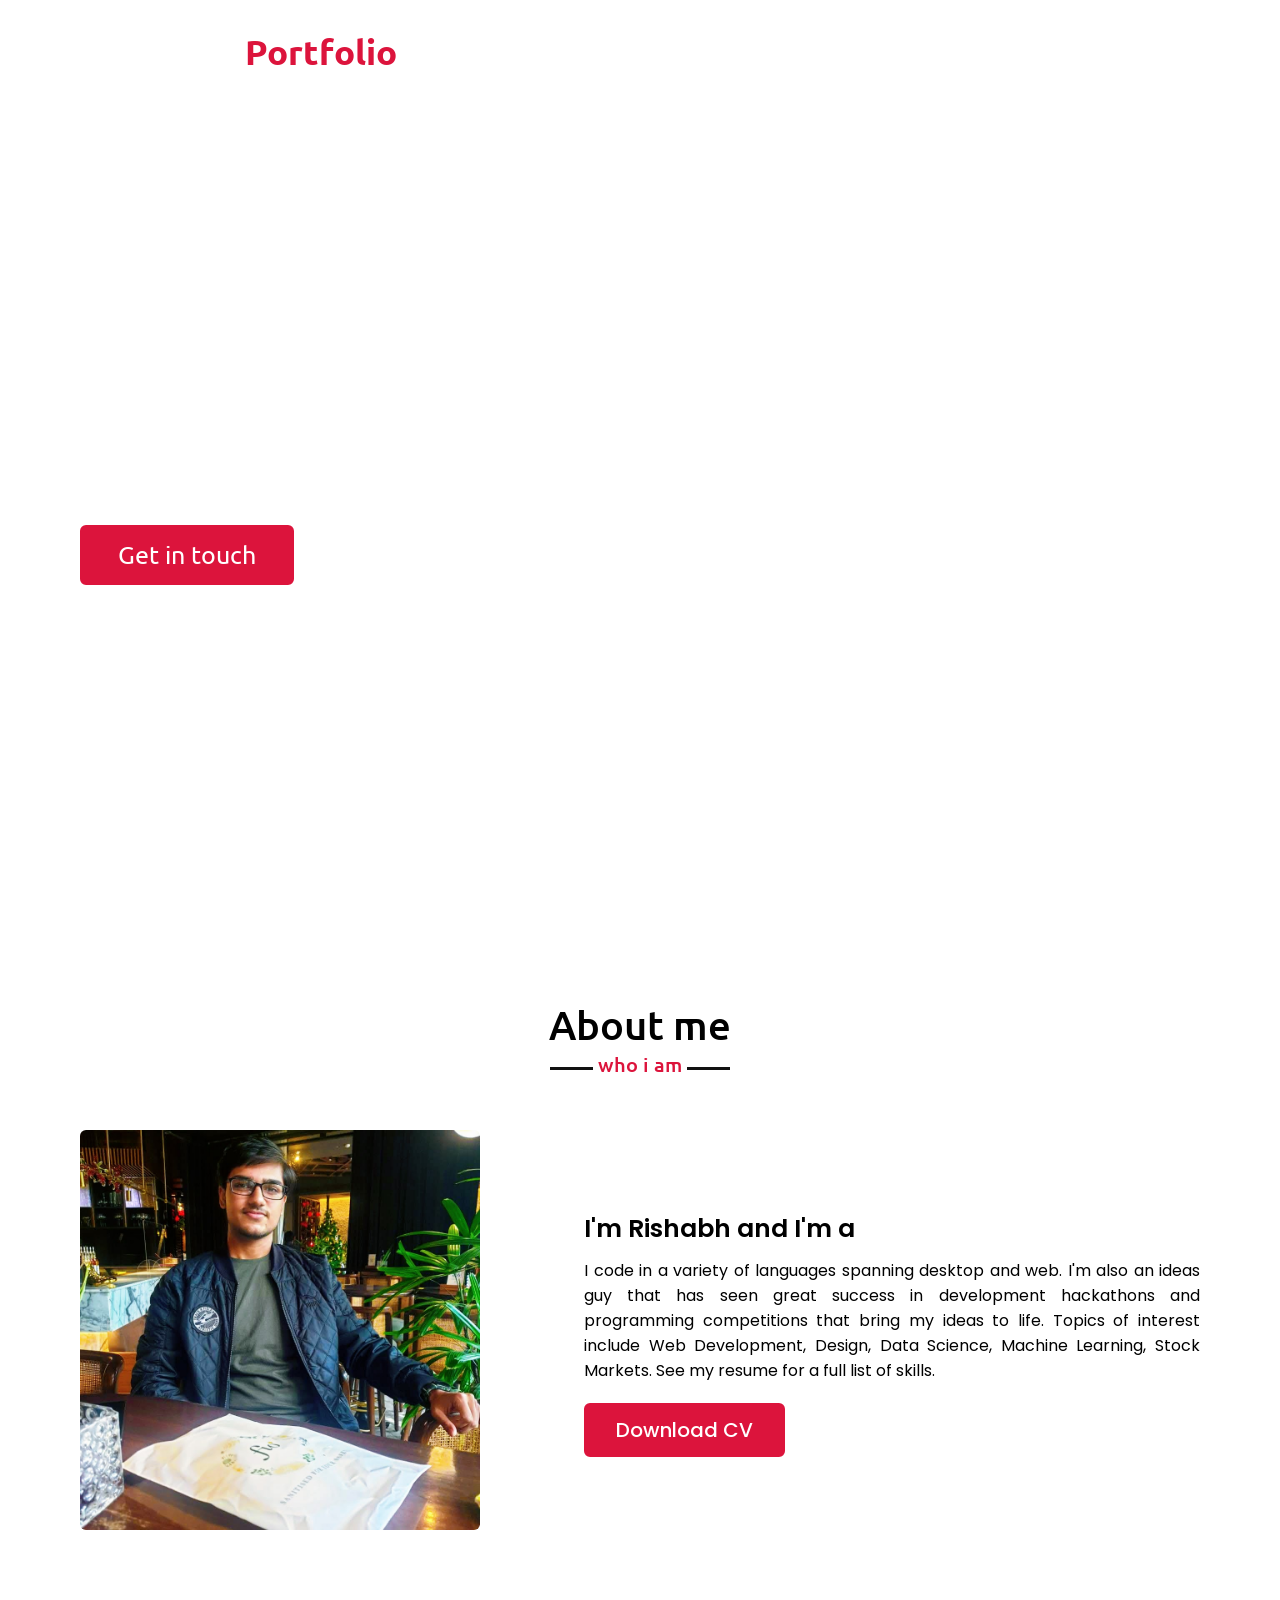
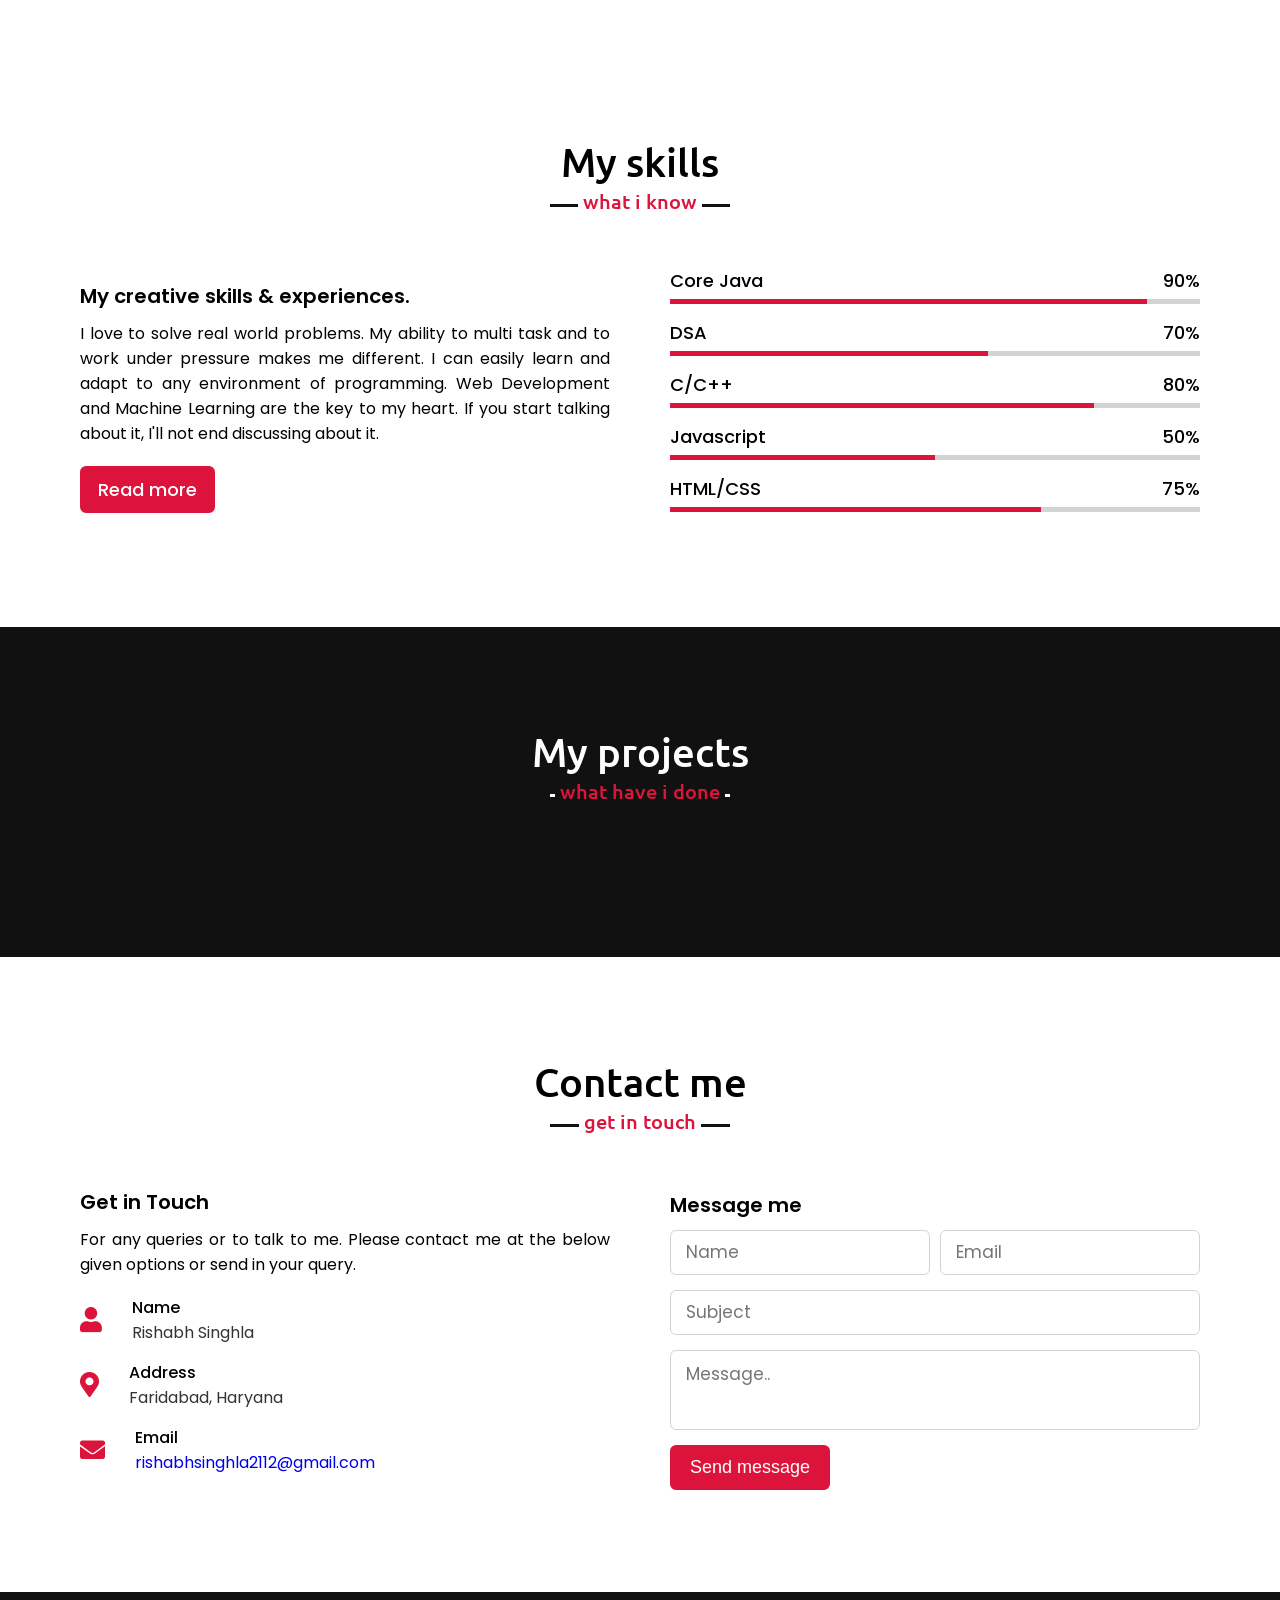
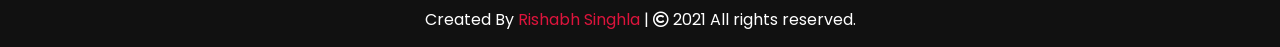
==== commit 797632d2: "Update index.html" ====
--- a/index.html
+++ b/index.html
@@ -43,7 +43,7 @@
                 <div class="text-1">Hello, my name is</div>
                 <div class="text-2">Rishabh Singhla</div>
                 <div class="text-3">And I'm a <span class="typing"></span></div>
-                <a href="https://wa.me/919891222206">Get in touch</a>
+                <a href="tel:+91-98912-22206">Get in touch</a>
             </div>
         </div>
     </section>
--- a/style.css
+++ b/style.css
@@ -350,7 +350,7 @@
 }
 
 .projects .title::after{
-    content: "who with me";
+    content: "what have i done";
 }
 .projects .carousel .card{
     background: #222;
